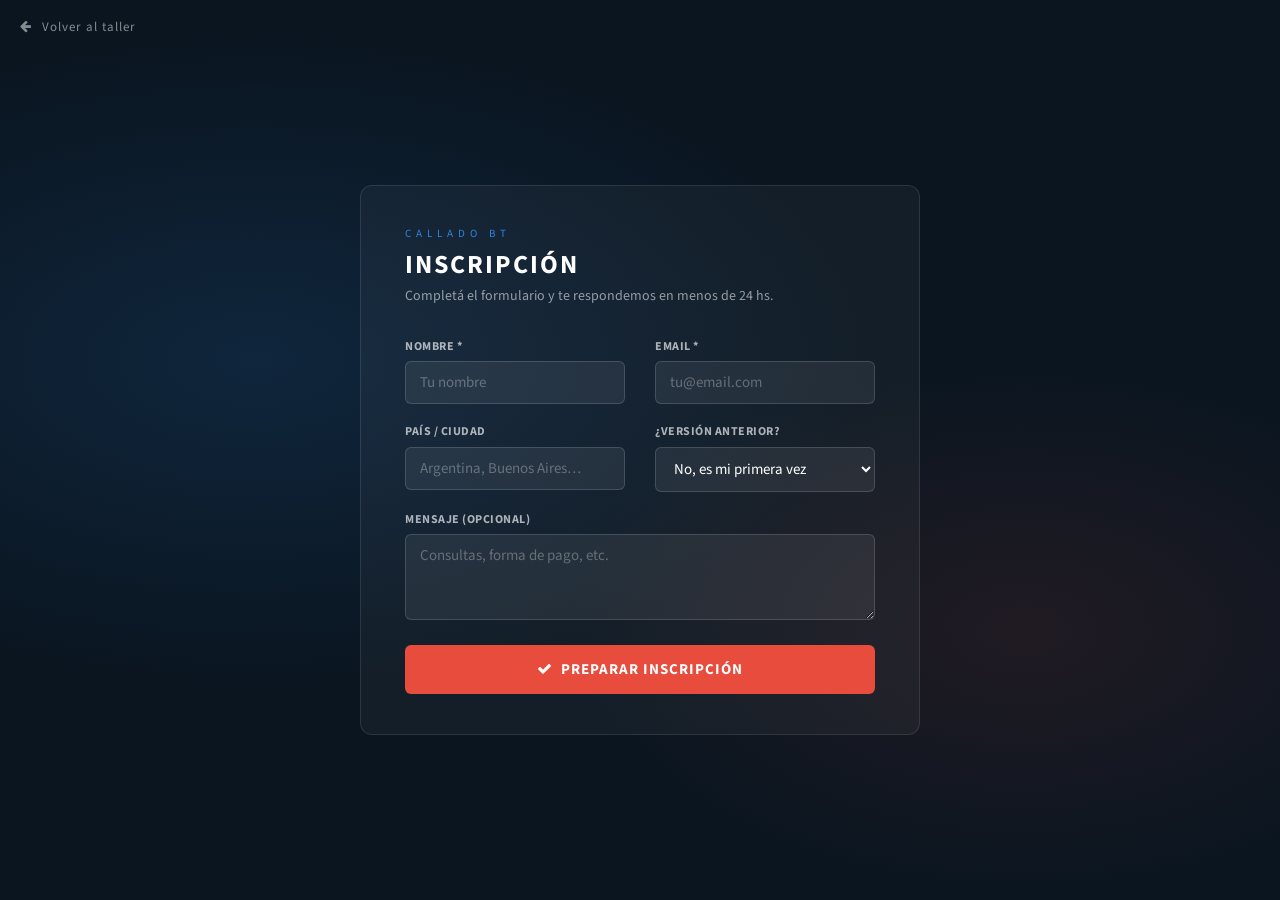
==== inscripcion.html @ 4c759ebe "Add dedicated inscription page to avoid iframe navigation issues - Create inscripcion.html: standalo" ====
<!DOCTYPE html>
<html lang="es">
<head>
  <meta charset="UTF-8">
  <meta name="viewport" content="width=device-width, initial-scale=1">
  <title>Inscripción al Taller — CALLADO BT</title>

  <!-- Bootstrap 3 -->
  <link rel="stylesheet" href="https://maxcdn.bootstrapcdn.com/bootstrap/3.4.1/css/bootstrap.min.css">
  <!-- Font Awesome 4 -->
  <link rel="stylesheet" href="https://cdnjs.cloudflare.com/ajax/libs/font-awesome/4.7.0/css/font-awesome.min.css">
  <!-- Google Fonts -->
  <link href="https://fonts.googleapis.com/css?family=Source+Sans+Pro:300,400,700" rel="stylesheet">
  <!-- CSS propio -->
  <link rel="stylesheet" href="css/style.css">

  <style>
    html, body {
      background: #0a1520;
      color: #fff;
      font-family: 'Source Sans Pro', sans-serif;
      min-height: 100vh;
      margin: 0;
      padding: 0;
    }

    .insc-page {
      min-height: 100vh;
      display: flex;
      flex-direction: column;
      align-items: center;
      justify-content: center;
      padding: 60px 20px 40px;
      background:
        radial-gradient(ellipse 80% 60% at 20% 40%, rgba(46,134,222,0.15) 0%, transparent 60%),
        radial-gradient(ellipse 60% 50% at 80% 70%, rgba(231,76,60,0.10) 0%, transparent 60%),
        #0a1520;
    }

    .insc-back {
      position: absolute;
      top: 18px;
      left: 20px;
      font-size: 13px;
      color: rgba(255,255,255,0.5);
      text-decoration: none;
      letter-spacing: 1px;
    }
    .insc-back:hover { color: #fff; text-decoration: none; }
    .insc-back i { margin-right: 6px; }

    .insc-box {
      background: rgba(255,255,255,0.04);
      border: 1px solid rgba(255,255,255,0.10);
      border-radius: 12px;
      padding: 40px 44px;
      width: 100%;
      max-width: 560px;
    }

    .insc-logo {
      font-size: 11px;
      letter-spacing: 5px;
      text-transform: uppercase;
      color: #2e86de;
      margin-bottom: 10px;
    }

    .insc-title {
      font-size: 26px;
      font-weight: 700;
      letter-spacing: 2px;
      text-transform: uppercase;
      color: #fff;
      margin: 0 0 6px;
    }

    .insc-subtitle {
      font-size: 14px;
      color: rgba(255,255,255,0.55);
      margin-bottom: 28px;
    }

    .insc-box .form-group label {
      font-size: 12px;
      font-weight: 700;
      color: rgba(255,255,255,0.65);
      letter-spacing: 0.5px;
      margin-bottom: 6px;
      text-transform: uppercase;
    }

    .insc-box .form-control {
      background: rgba(255,255,255,0.07);
      border: 1px solid rgba(255,255,255,0.15);
      color: #fff;
      border-radius: 6px;
      font-size: 15px;
      padding: 10px 14px;
      height: auto;
      box-shadow: none;
      transition: border-color 0.2s;
    }
    .insc-box .form-control::placeholder { color: rgba(255,255,255,0.3); }
    .insc-box .form-control:focus {
      border-color: #e74c3c;
      background: rgba(255,255,255,0.10);
      box-shadow: 0 0 0 3px rgba(231,76,60,0.15);
      color: #fff;
      outline: none;
    }
    .insc-box select.form-control option { background: #1a252f; color: #fff; }

    .insc-submit {
      width: 100%;
      margin-top: 10px;
      background: #e74c3c;
      color: #fff;
      border: none;
      border-radius: 6px;
      font-size: 15px;
      font-weight: 700;
      letter-spacing: 1px;
      padding: 14px;
      text-transform: uppercase;
      cursor: pointer;
      transition: background 0.2s;
    }
    .insc-submit:hover { background: #c0392b; }

    /* Panel de confirmación */
    #insc-confirm { display: none; }

    .insc-confirm-box {
      background: rgba(39,174,96,0.08);
      border: 1px solid rgba(39,174,96,0.4);
      border-radius: 10px;
      padding: 28px 32px;
      text-align: center;
    }
    .insc-confirm-box i {
      font-size: 36px;
      color: #2ecc71;
      display: block;
      margin-bottom: 12px;
    }
    .insc-confirm-box h4 {
      font-size: 18px;
      font-weight: 700;
      color: #fff;
      margin: 0 0 8px;
    }
    .insc-confirm-box p {
      font-size: 14px;
      color: rgba(255,255,255,0.6);
      margin-bottom: 20px;
    }
    .insc-confirm-box .btn-mailto {
      display: inline-block;
      background: #e74c3c;
      color: #fff;
      border-radius: 6px;
      padding: 12px 28px;
      font-size: 14px;
      font-weight: 700;
      letter-spacing: 1px;
      text-transform: uppercase;
      text-decoration: none;
      transition: background 0.2s;
    }
    .insc-confirm-box .btn-mailto:hover { background: #c0392b; color: #fff; text-decoration: none; }

    .insc-alt {
      margin-top: 14px;
      font-size: 13px;
      color: rgba(255,255,255,0.4);
    }
    .insc-alt a { color: rgba(255,255,255,0.6); text-decoration: underline; }

    @media (max-width: 600px) {
      .insc-box { padding: 28px 20px; }
    }
  </style>
</head>
<body>

  <div class="insc-page">
    <a href="taller.html" class="insc-back"><i class="fa fa-arrow-left"></i> Volver al taller</a>

    <div class="insc-box">
      <p class="insc-logo">CALLADO BT</p>
      <h1 class="insc-title">Inscripción</h1>
      <p class="insc-subtitle">Completá el formulario y te respondemos en menos de 24 hs.</p>

      <!-- FORMULARIO -->
      <div id="insc-form">
        <form id="formInscripcion" novalidate>
          <div class="row">
            <div class="col-sm-6">
              <div class="form-group">
                <label for="fi-nombre">Nombre *</label>
                <input type="text" class="form-control" id="fi-nombre" placeholder="Tu nombre" required>
              </div>
            </div>
            <div class="col-sm-6">
              <div class="form-group">
                <label for="fi-email">Email *</label>
                <input type="email" class="form-control" id="fi-email" placeholder="tu@email.com" required>
              </div>
            </div>
          </div>
          <div class="row">
            <div class="col-sm-6">
              <div class="form-group">
                <label for="fi-pais">País / Ciudad</label>
                <input type="text" class="form-control" id="fi-pais" placeholder="Argentina, Buenos Aires…">
              </div>
            </div>
            <div class="col-sm-6">
              <div class="form-group">
                <label for="fi-version">¿Versión anterior?</label>
                <select class="form-control" id="fi-version">
                  <option value="no">No, es mi primera vez</option>
                  <option value="si">Sí (pido 50% de descuento)</option>
                </select>
              </div>
            </div>
          </div>
          <div class="form-group">
            <label for="fi-mensaje">Mensaje (opcional)</label>
            <textarea class="form-control" id="fi-mensaje" rows="3" placeholder="Consultas, forma de pago, etc."></textarea>
          </div>
          <div id="fi-error" style="display:none; color:#e74c3c; font-size:13px; margin-bottom:10px;">
            Completá nombre y email para continuar.
          </div>
          <button type="submit" class="insc-submit">
            <i class="fa fa-check"></i> &nbsp;Preparar inscripción
          </button>
        </form>
      </div>

      <!-- CONFIRMACIÓN -->
      <div id="insc-confirm">
        <div class="insc-confirm-box">
          <i class="fa fa-envelope-o"></i>
          <h4>¡Todo listo!</h4>
          <p>Hacé click en el botón para abrir tu cliente de email con el mensaje ya armado. Solo tenés que enviarlo.</p>
          <a id="insc-mailto-btn" href="#" class="btn-mailto">
            <i class="fa fa-envelope"></i> &nbsp;Abrir email y enviar
          </a>
          <div class="insc-alt">
            O escribí directamente a <a href="mailto:acordatemidire@gmail.com">acordatemidire@gmail.com</a>
          </div>
        </div>
      </div>

    </div><!-- /insc-box -->
  </div>

  <script src="https://code.jquery.com/jquery-3.6.0.min.js"></script>
  <script>
    $('#formInscripcion').on('submit', function (e) {
      e.preventDefault();

      var nombre  = $('#fi-nombre').val().trim();
      var email   = $('#fi-email').val().trim();
      var pais    = $('#fi-pais').val().trim();
      var version = $('#fi-version').val();
      var mensaje = $('#fi-mensaje').val().trim();

      if (!nombre || !email) {
        $('#fi-error').show();
        return;
      }
      $('#fi-error').hide();

      var versionTexto = version === 'si'
        ? 'Sí, tengo versión anterior (solicito 50% dto.)'
        : 'No, es mi primera vez';

      var cuerpo = [
        'Nombre: '           + nombre,
        'Email: '            + email,
        'País/Ciudad: '      + (pais || 'No especificado'),
        'Versión anterior: ' + versionTexto,
        '',
        'Mensaje:',
        mensaje || '(sin mensaje adicional)'
      ].join('\n');

      var mailto = 'mailto:acordatemidire@gmail.com'
        + '?subject=' + encodeURIComponent('Inscripción taller CALLADO BT — ' + nombre)
        + '&body='    + encodeURIComponent(cuerpo);

      $('#insc-mailto-btn').attr('href', mailto);
      $('#insc-form').hide();
      $('#insc-confirm').show();
    });
  </script>
</body>
</html>
---- css/style.css ----
/* ===== RESET & BASE ===== */
* { box-sizing: border-box; }

body {
  font-family: 'Source Sans Pro', sans-serif;
  font-size: 16px;
  color: #333;
  background: #fff;
}

a { color: #e74c3c; text-decoration: none; }
a:hover { color: #c0392b; }

/* ===== PRELOADER ===== */
.preloader {
  position: fixed;
  top: 0; left: 0;
  width: 100%; height: 100%;
  background: #1a252f;
  z-index: 9999;
  display: flex;
  align-items: center;
  justify-content: center;
}
.preloader-inner {
  width: 40px; height: 40px;
  border: 4px solid rgba(255,255,255,0.15);
  border-top-color: #e74c3c;
  border-radius: 50%;
  animation: spin 0.8s linear infinite;
}
@keyframes spin { to { transform: rotate(360deg); } }

/* ===== NAVBAR ===== */
.navbar-default {
  background-color: rgba(26, 37, 47, 0.92) !important;
  border: none;
  transition: background-color 0.3s;
}
.navbar-default .navbar-brand {
  color: #fff !important;
  font-weight: 700;
  font-size: 20px;
  letter-spacing: 2px;
  text-transform: uppercase;
}
.navbar-default .nav > li > a {
  color: rgba(255,255,255,0.82) !important;
  font-size: 12px;
  letter-spacing: 1.5px;
  text-transform: uppercase;
  padding: 20px 14px;
  transition: color 0.25s, border-bottom 0.25s;
}
.navbar-default .nav > li > a:hover,
.navbar-default .nav > li.active > a {
  color: #fff !important;
  border-bottom: 2px solid #e74c3c;
  background: transparent !important;
}
/* Hamburger en mobile */
.navbar-default .navbar-toggle .icon-bar { background-color: #fff; }
.navbar-default .navbar-toggle { border-color: rgba(255,255,255,0.3); }

/* ===== HERO ===== */
#home {
  min-height: 100vh;
  display: flex;
  align-items: center;
  justify-content: center;
  text-align: center;
  position: relative;
  color: #fff;
  padding: 120px 20px 80px;
}

.overlay {
  position: absolute;
  top: 0; left: 0;
  width: 100%; height: 100%;
  background: rgba(18, 28, 38, 0.62);
  z-index: 1;
}

#home .container {
  position: relative;
  z-index: 2;
}

.hero-title {
  font-size: 54px;
  font-weight: 300;
  letter-spacing: 18px;
  text-transform: uppercase;
  color: #fff;
  margin-bottom: 28px;
  line-height: 1.1;
}

.hero-desc {
  font-size: 18px;
  line-height: 1.85;
  max-width: 780px;
  margin: 0 auto 16px;
  color: rgba(255,255,255,0.88);
}

.hero-email {
  color: rgba(255,255,255,0.65);
  margin-bottom: 32px;
  font-size: 15px;
}
.hero-email a { color: #e74c3c; border-bottom: 1px dotted #e74c3c; }

.btn-cta {
  display: inline-block;
  background-color: #e74c3c;
  color: #fff !important;
  padding: 14px 40px;
  border-radius: 4px;
  font-size: 15px;
  letter-spacing: 1px;
  border: none;
  transition: background 0.28s, transform 0.2s, box-shadow 0.2s;
  box-shadow: 0 4px 16px rgba(231,76,60,0.35);
}
.btn-cta:hover {
  background-color: #c0392b;
  transform: translateY(-2px);
  box-shadow: 0 8px 24px rgba(231,76,60,0.45);
}

/* ===== SECCIONES GENERALES ===== */
#gallery { padding: 80px 0 60px; }
section { scroll-margin-top: 60px; }

.section-title {
  font-size: 26px;
  font-weight: 300;
  letter-spacing: 12px;
  text-transform: uppercase;
  text-align: center;
  margin: 70px 0 32px;
  color: #2c3e50;
}

.subsection-title {
  font-size: 20px;
  font-weight: 400;
  letter-spacing: 5px;
  text-transform: uppercase;
  text-align: center;
  margin: 50px 0 20px;
  color: #2c3e50;
}

/* ===== LISTAS ===== */
.feature-list,
.taller-list {
  list-style: none;
  padding: 0;
  margin-bottom: 30px;
}
.feature-list li,
.taller-list li {
  padding: 9px 0;
  font-size: 16px;
  border-bottom: 1px solid #f2f2f2;
  color: #555;
}
.feature-list li i { color: #e74c3c; margin-right: 10px; }
.taller-list  li i { color: #2c3e50; margin-right: 10px; }

/* ===== OWL CAROUSEL ===== */
.owl-carousel { margin: 40px 0 70px; }
.owl-carousel .item { text-align: center; padding: 10px 12px; }
.owl-carousel .item img {
  width: 100%;
  border-radius: 4px;
  margin-bottom: 14px;
  object-fit: cover;
  height: 220px;
}
.owl-carousel .item h4 {
  font-size: 14px;
  font-weight: 700;
  letter-spacing: 2px;
  text-transform: uppercase;
  margin-bottom: 6px;
  color: #2c3e50;
}
.owl-carousel .item p { font-size: 14px; color: #888; margin-bottom: 8px; }
.owl-carousel .item a {
  font-size: 13px;
  color: #e74c3c;
  border-bottom: 1px solid #e74c3c;
}

/* ===== STORY TEXT ===== */
.story-text {
  font-size: 17px;
  line-height: 1.9;
  color: #555;
  margin-bottom: 22px;
}

/* ===== VIDEO WRAPPER ===== */
.video-wrapper {
  position: relative;
  padding-bottom: 56.25%;
  height: 0;
  overflow: hidden;
  margin-bottom: 30px;
  border-radius: 6px;
  box-shadow: 0 4px 20px rgba(0,0,0,0.14);
}
.video-wrapper iframe {
  position: absolute;
  top: 0; left: 0;
  width: 100%; height: 100%;
  border: 0;
}
.video-desc {
  color: #888;
  font-size: 15px;
  margin-bottom: 20px;
}

/* ===== TECH CARDS ===== */
.tech-card {
  text-align: center;
  padding: 32px 22px;
  margin-bottom: 30px;
  border: 1px solid #eaecee;
  border-radius: 8px;
  transition: box-shadow 0.28s, transform 0.28s;
  background: #fff;
}
.tech-card:hover {
  box-shadow: 0 8px 28px rgba(0,0,0,0.09);
  transform: translateY(-3px);
}
.tech-card i {
  color: #e74c3c;
  margin-bottom: 18px;
  display: block;
}
.tech-card h4 {
  font-size: 15px;
  font-weight: 700;
  letter-spacing: 2px;
  text-transform: uppercase;
  margin-bottom: 12px;
  color: #2c3e50;
}
.tech-card p { color: #666; font-size: 15px; line-height: 1.75; }

/* ===== TERMINAL ===== */
.terminal-box {
  background: #1a252f;
  color: #00e676;
  font-family: 'Courier New', Courier, monospace;
  font-size: 13px;
  padding: 22px 26px;
  border-radius: 8px;
  text-align: left;
  line-height: 1.85;
  margin: 24px 0 44px;
  box-shadow: 0 6px 24px rgba(0,0,0,0.28);
  overflow-x: auto;
}
.terminal-box pre {
  background: none;
  border: none;
  color: #00e676;
  font-size: 13px;
  margin: 0; padding: 0;
  white-space: pre-wrap;
}

/* ===== UPGRADE BOX ===== */
.upgrade-box {
  background: #fafafa;
  border-left: 4px solid #e74c3c;
  padding: 20px 26px;
  border-radius: 4px;
  margin: 30px 0 50px;
}
.upgrade-box h4 { color: #2c3e50; margin-bottom: 8px; font-size: 16px; }
.upgrade-box i  { color: #e74c3c; margin-right: 8px; }
.upgrade-box p  { color: #666; font-size: 15px; margin: 0; }

/* ===== LIMITATIONS ===== */
.limitations-list { list-style: none; padding: 0; margin-bottom: 40px; }
.limitations-list li {
  padding: 11px 0 11px 26px;
  position: relative;
  font-size: 16px;
  border-bottom: 1px solid #f2f2f2;
  color: #555;
  line-height: 1.6;
}
.limitations-list li::before {
  content: '·';
  color: #e74c3c;
  font-size: 28px;
  position: absolute;
  left: 4px;
  top: 4px;
  line-height: 1;
}

/* ===== FAQ ===== */
.faq-item {
  margin-bottom: 30px;
  padding-bottom: 30px;
  border-bottom: 1px solid #eee;
}
.faq-item h4 {
  font-size: 17px;
  font-weight: 700;
  color: #2c3e50;
  margin-bottom: 8px;
}
.faq-item p { font-size: 16px; color: #555; line-height: 1.75; margin: 0; }

/* ===== FOOTER ===== */
footer {
  background: rgb(48, 67, 82);
  color: rgba(255,255,255,0.75);
  text-align: center;
  padding: 34px 24px;
  font-size: 14px;
  line-height: 1.85;
}
footer p { margin: 0; }

/* ===== GO-TOP ===== */
.go-top {
  position: fixed;
  bottom: 28px;
  right: 28px;
  background: #e74c3c;
  color: #fff !important;
  width: 42px; height: 42px;
  border-radius: 50%;
  display: flex;
  align-items: center;
  justify-content: center;
  font-size: 18px;
  z-index: 999;
  opacity: 0;
  transition: opacity 0.3s, background 0.3s;
  box-shadow: 0 3px 12px rgba(0,0,0,0.25);
}
.go-top.visible { opacity: 1; }
.go-top:hover   { background: #c0392b; }

/* ===== RESPONSIVE ===== */
@media (max-width: 992px) {
  .hero-title { font-size: 38px; letter-spacing: 10px; }
}
@media (max-width: 768px) {
  .hero-title { font-size: 28px; letter-spacing: 6px; }
  .hero-desc  { font-size: 15px; }
  .section-title { font-size: 18px; letter-spacing: 5px; }
  .tech-card  { margin-bottom: 16px; }
  .owl-carousel .item img { height: 160px; }
}

/* ===== TECH CARD LINK ===== */
.tech-card-link {
  color: #e74c3c;
  font-size: 14px;
  border-bottom: 1px dotted #e74c3c;
}
.tech-card-link:hover { color: #c0392b; }

.faq-link {
  color: #e74c3c;
  font-size: 14px;
  border-bottom: 1px dotted #e74c3c;
  display: inline-block;
  margin-top: 6px;
}
.faq-link:hover { color: #c0392b; }

/* ===== MODAL TALLER ===== */
.modal-taller-content {
  border-radius: 10px;
  border: none;
  box-shadow: 0 20px 60px rgba(0,0,0,0.3);
}
.modal-taller-header {
  background: #1a252f;
  border-radius: 10px 10px 0 0;
  padding: 24px 28px 18px;
  border-bottom: none;
}
.modal-taller-header .modal-title {
  color: #fff;
  font-size: 20px;
  font-weight: 300;
  letter-spacing: 4px;
  text-transform: uppercase;
}
.modal-taller-subtitle {
  color: rgba(255,255,255,0.55);
  font-size: 13px;
  margin: 6px 0 0;
}
.modal-taller-close {
  color: rgba(255,255,255,0.6) !important;
  opacity: 1 !important;
  font-size: 22px;
}
.modal-taller-close:hover { color: #fff !important; }
.modal-taller-body {
  padding: 28px;
}
.modal-taller-body .form-group label {
  font-size: 13px;
  font-weight: 700;
  color: #2c3e50;
  letter-spacing: 0.5px;
  margin-bottom: 6px;
}
.modal-taller-body .form-control {
  border-radius: 6px;
  border: 1px solid #dde1e7;
  font-size: 14px;
  padding: 10px 14px;
  height: auto;
  box-shadow: none;
  transition: border-color 0.2s;
}
.modal-taller-body .form-control:focus {
  border-color: #e74c3c;
  box-shadow: 0 0 0 3px rgba(231,76,60,0.1);
}
.modal-taller-btn {
  margin-top: 8px;
  width: 100%;
  padding: 14px;
  font-size: 15px;
}
.modal-taller-success {
  background: #eafaf1;
  border: 1px solid #27ae60;
  border-radius: 6px;
  padding: 12px 16px;
  color: #1e8449;
  font-size: 14px;
  margin-bottom: 14px;
}
.modal-taller-success i { margin-right: 8px; }
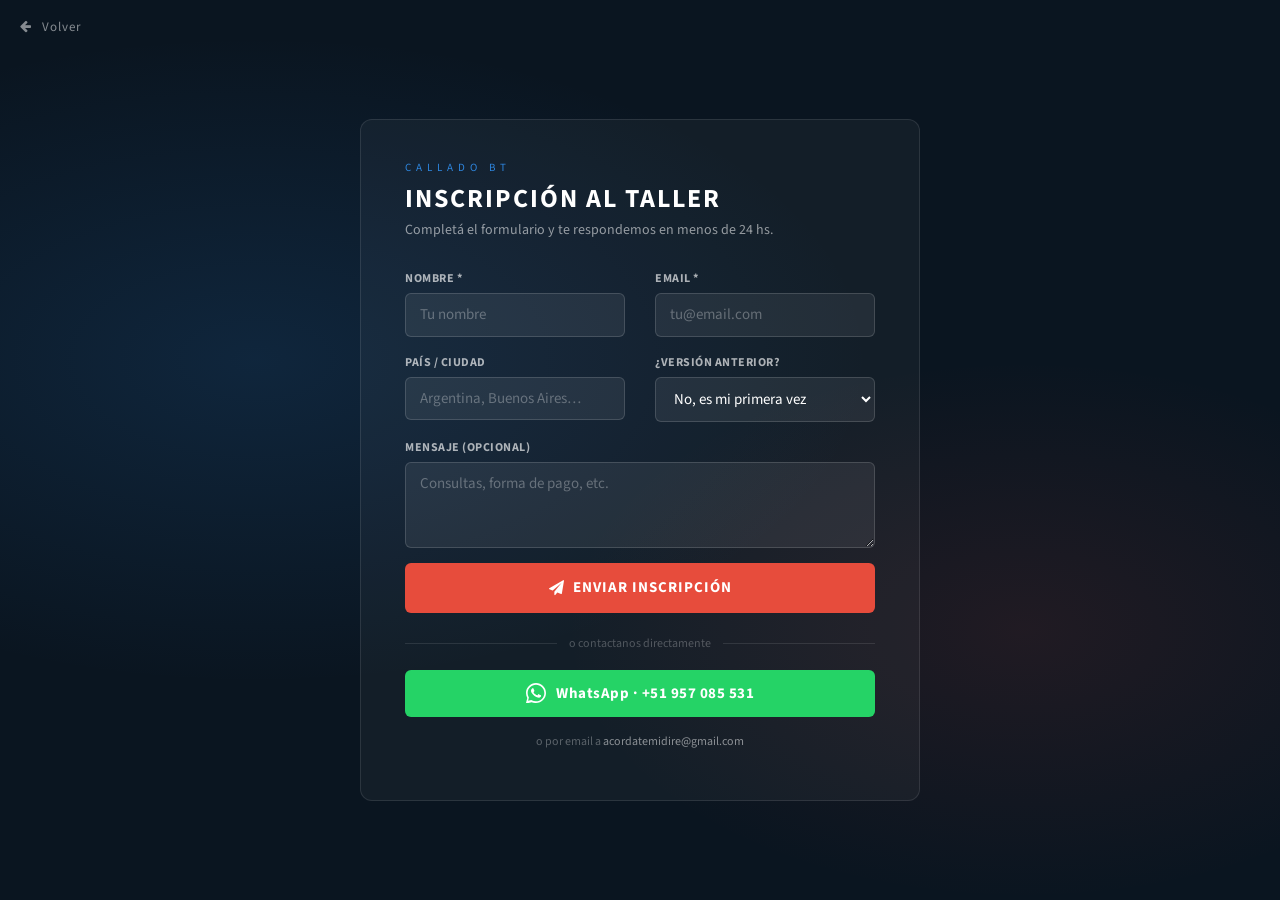
==== commit 8c84392f: "Add Web3Forms direct email + WhatsApp contact button - inscripcion.html: replace mailto workaround w" ====
--- a/inscripcion.html
+++ b/inscripcion.html
@@ -11,8 +11,6 @@
   <link rel="stylesheet" href="https://cdnjs.cloudflare.com/ajax/libs/font-awesome/4.7.0/css/font-awesome.min.css">
   <!-- Google Fonts -->
   <link href="https://fonts.googleapis.com/css?family=Source+Sans+Pro:300,400,700" rel="stylesheet">
-  <!-- CSS propio -->
-  <link rel="stylesheet" href="css/style.css">
 
   <style>
     html, body {
@@ -20,10 +18,8 @@
       color: #fff;
       font-family: 'Source Sans Pro', sans-serif;
       min-height: 100vh;
-      margin: 0;
-      padding: 0;
-    }
-
+      margin: 0; padding: 0;
+    }
     .insc-page {
       min-height: 100vh;
       display: flex;
@@ -36,11 +32,9 @@
         radial-gradient(ellipse 60% 50% at 80% 70%, rgba(231,76,60,0.10) 0%, transparent 60%),
         #0a1520;
     }
-
     .insc-back {
       position: absolute;
-      top: 18px;
-      left: 20px;
+      top: 18px; left: 20px;
       font-size: 13px;
       color: rgba(255,255,255,0.5);
       text-decoration: none;
@@ -54,51 +48,32 @@
       border: 1px solid rgba(255,255,255,0.10);
       border-radius: 12px;
       padding: 40px 44px;
-      width: 100%;
-      max-width: 560px;
-    }
-
+      width: 100%; max-width: 560px;
+    }
     .insc-logo {
-      font-size: 11px;
-      letter-spacing: 5px;
+      font-size: 11px; letter-spacing: 5px;
+      text-transform: uppercase; color: #2e86de; margin-bottom: 10px;
+    }
+    .insc-title {
+      font-size: 26px; font-weight: 700;
+      letter-spacing: 2px; text-transform: uppercase;
+      color: #fff; margin: 0 0 6px;
+    }
+    .insc-subtitle {
+      font-size: 14px; color: rgba(255,255,255,0.55); margin-bottom: 28px;
+    }
+    .insc-box .form-group label {
+      font-size: 12px; font-weight: 700;
+      color: rgba(255,255,255,0.65);
+      letter-spacing: 0.5px; margin-bottom: 6px;
       text-transform: uppercase;
-      color: #2e86de;
-      margin-bottom: 10px;
-    }
-
-    .insc-title {
-      font-size: 26px;
-      font-weight: 700;
-      letter-spacing: 2px;
-      text-transform: uppercase;
-      color: #fff;
-      margin: 0 0 6px;
-    }
-
-    .insc-subtitle {
-      font-size: 14px;
-      color: rgba(255,255,255,0.55);
-      margin-bottom: 28px;
-    }
-
-    .insc-box .form-group label {
-      font-size: 12px;
-      font-weight: 700;
-      color: rgba(255,255,255,0.65);
-      letter-spacing: 0.5px;
-      margin-bottom: 6px;
-      text-transform: uppercase;
-    }
-
+    }
     .insc-box .form-control {
       background: rgba(255,255,255,0.07);
       border: 1px solid rgba(255,255,255,0.15);
-      color: #fff;
-      border-radius: 6px;
-      font-size: 15px;
-      padding: 10px 14px;
-      height: auto;
-      box-shadow: none;
+      color: #fff; border-radius: 6px;
+      font-size: 15px; padding: 10px 14px;
+      height: auto; box-shadow: none;
       transition: border-color 0.2s;
     }
     .insc-box .form-control::placeholder { color: rgba(255,255,255,0.3); }
@@ -106,196 +81,259 @@
       border-color: #e74c3c;
       background: rgba(255,255,255,0.10);
       box-shadow: 0 0 0 3px rgba(231,76,60,0.15);
-      color: #fff;
-      outline: none;
+      color: #fff; outline: none;
     }
     .insc-box select.form-control option { background: #1a252f; color: #fff; }
 
-    .insc-submit {
-      width: 100%;
-      margin-top: 10px;
-      background: #e74c3c;
-      color: #fff;
-      border: none;
-      border-radius: 6px;
-      font-size: 15px;
-      font-weight: 700;
-      letter-spacing: 1px;
-      padding: 14px;
-      text-transform: uppercase;
-      cursor: pointer;
+    .btn-send {
+      width: 100%; margin-top: 10px;
+      background: #e74c3c; color: #fff;
+      border: none; border-radius: 6px;
+      font-size: 15px; font-weight: 700;
+      letter-spacing: 1px; padding: 14px;
+      text-transform: uppercase; cursor: pointer;
       transition: background 0.2s;
-    }
-    .insc-submit:hover { background: #c0392b; }
-
-    /* Panel de confirmación */
-    #insc-confirm { display: none; }
-
-    .insc-confirm-box {
-      background: rgba(39,174,96,0.08);
-      border: 1px solid rgba(39,174,96,0.4);
-      border-radius: 10px;
-      padding: 28px 32px;
-      text-align: center;
-    }
-    .insc-confirm-box i {
-      font-size: 36px;
+      display: flex; align-items: center; justify-content: center; gap: 8px;
+    }
+    .btn-send:hover:not(:disabled) { background: #c0392b; }
+    .btn-send:disabled { opacity: 0.6; cursor: not-allowed; }
+
+    /* Spinner */
+    .spinner {
+      width: 16px; height: 16px;
+      border: 2px solid rgba(255,255,255,0.3);
+      border-top-color: #fff;
+      border-radius: 50%;
+      animation: spin 0.7s linear infinite;
+      display: none;
+    }
+    @keyframes spin { to { transform: rotate(360deg); } }
+
+    /* Alerts */
+    .insc-alert {
+      border-radius: 6px; padding: 12px 16px;
+      font-size: 14px; margin-top: 14px; display: none;
+    }
+    .insc-alert-ok {
+      background: rgba(39,174,96,0.12);
+      border: 1px solid rgba(39,174,96,0.5);
       color: #2ecc71;
-      display: block;
-      margin-bottom: 12px;
-    }
-    .insc-confirm-box h4 {
-      font-size: 18px;
-      font-weight: 700;
-      color: #fff;
-      margin: 0 0 8px;
-    }
-    .insc-confirm-box p {
-      font-size: 14px;
-      color: rgba(255,255,255,0.6);
-      margin-bottom: 20px;
-    }
-    .insc-confirm-box .btn-mailto {
-      display: inline-block;
-      background: #e74c3c;
-      color: #fff;
-      border-radius: 6px;
-      padding: 12px 28px;
-      font-size: 14px;
-      font-weight: 700;
-      letter-spacing: 1px;
-      text-transform: uppercase;
-      text-decoration: none;
+    }
+    .insc-alert-err {
+      background: rgba(231,76,60,0.12);
+      border: 1px solid rgba(231,76,60,0.5);
+      color: #e74c3c;
+    }
+
+    /* Divider */
+    .insc-divider {
+      display: flex; align-items: center; gap: 12px;
+      margin: 22px 0 18px; color: rgba(255,255,255,0.25); font-size: 12px;
+    }
+    .insc-divider::before, .insc-divider::after {
+      content: ''; flex: 1;
+      border-top: 1px solid rgba(255,255,255,0.1);
+    }
+
+    /* WhatsApp button */
+    .btn-whatsapp {
+      display: flex; align-items: center; justify-content: center; gap: 10px;
+      width: 100%; padding: 13px;
+      background: #25d366; color: #fff;
+      border: none; border-radius: 6px;
+      font-size: 15px; font-weight: 700;
+      letter-spacing: 0.5px; text-decoration: none;
       transition: background 0.2s;
     }
-    .insc-confirm-box .btn-mailto:hover { background: #c0392b; color: #fff; text-decoration: none; }
-
-    .insc-alt {
-      margin-top: 14px;
-      font-size: 13px;
-      color: rgba(255,255,255,0.4);
-    }
-    .insc-alt a { color: rgba(255,255,255,0.6); text-decoration: underline; }
-
-    @media (max-width: 600px) {
-      .insc-box { padding: 28px 20px; }
-    }
+    .btn-whatsapp:hover { background: #1ebe5d; color: #fff; text-decoration: none; }
+    .btn-whatsapp svg { width: 20px; height: 20px; fill: #fff; flex-shrink: 0; }
+
+    .insc-email-hint {
+      text-align: center; margin-top: 16px;
+      font-size: 12px; color: rgba(255,255,255,0.3);
+    }
+    .insc-email-hint a { color: rgba(255,255,255,0.5); }
+
+    @media (max-width: 600px) { .insc-box { padding: 28px 20px; } }
   </style>
 </head>
 <body>
 
   <div class="insc-page">
-    <a href="taller.html" class="insc-back"><i class="fa fa-arrow-left"></i> Volver al taller</a>
+    <a href="taller.html" class="insc-back"><i class="fa fa-arrow-left"></i> Volver</a>
 
     <div class="insc-box">
       <p class="insc-logo">CALLADO BT</p>
-      <h1 class="insc-title">Inscripción</h1>
+      <h1 class="insc-title">Inscripción al taller</h1>
       <p class="insc-subtitle">Completá el formulario y te respondemos en menos de 24 hs.</p>
 
-      <!-- FORMULARIO -->
-      <div id="insc-form">
-        <form id="formInscripcion" novalidate>
-          <div class="row">
-            <div class="col-sm-6">
-              <div class="form-group">
-                <label for="fi-nombre">Nombre *</label>
-                <input type="text" class="form-control" id="fi-nombre" placeholder="Tu nombre" required>
-              </div>
-            </div>
-            <div class="col-sm-6">
-              <div class="form-group">
-                <label for="fi-email">Email *</label>
-                <input type="email" class="form-control" id="fi-email" placeholder="tu@email.com" required>
-              </div>
+      <form id="formInscripcion" novalidate>
+        <div class="row">
+          <div class="col-sm-6">
+            <div class="form-group">
+              <label for="fi-nombre">Nombre *</label>
+              <input type="text" class="form-control" id="fi-nombre" placeholder="Tu nombre" required>
             </div>
           </div>
-          <div class="row">
-            <div class="col-sm-6">
-              <div class="form-group">
-                <label for="fi-pais">País / Ciudad</label>
-                <input type="text" class="form-control" id="fi-pais" placeholder="Argentina, Buenos Aires…">
-              </div>
-            </div>
-            <div class="col-sm-6">
-              <div class="form-group">
-                <label for="fi-version">¿Versión anterior?</label>
-                <select class="form-control" id="fi-version">
-                  <option value="no">No, es mi primera vez</option>
-                  <option value="si">Sí (pido 50% de descuento)</option>
-                </select>
-              </div>
+          <div class="col-sm-6">
+            <div class="form-group">
+              <label for="fi-email">Email *</label>
+              <input type="email" class="form-control" id="fi-email" placeholder="tu@email.com" required>
             </div>
           </div>
-          <div class="form-group">
-            <label for="fi-mensaje">Mensaje (opcional)</label>
-            <textarea class="form-control" id="fi-mensaje" rows="3" placeholder="Consultas, forma de pago, etc."></textarea>
+        </div>
+        <div class="row">
+          <div class="col-sm-6">
+            <div class="form-group">
+              <label for="fi-pais">País / Ciudad</label>
+              <input type="text" class="form-control" id="fi-pais" placeholder="Argentina, Buenos Aires…">
+            </div>
           </div>
-          <div id="fi-error" style="display:none; color:#e74c3c; font-size:13px; margin-bottom:10px;">
-            Completá nombre y email para continuar.
+          <div class="col-sm-6">
+            <div class="form-group">
+              <label for="fi-version">¿Versión anterior?</label>
+              <select class="form-control" id="fi-version">
+                <option value="no">No, es mi primera vez</option>
+                <option value="si">Sí (pido 50% de descuento)</option>
+              </select>
+            </div>
           </div>
-          <button type="submit" class="insc-submit">
-            <i class="fa fa-check"></i> &nbsp;Preparar inscripción
-          </button>
-        </form>
-      </div>
-
-      <!-- CONFIRMACIÓN -->
-      <div id="insc-confirm">
-        <div class="insc-confirm-box">
-          <i class="fa fa-envelope-o"></i>
-          <h4>¡Todo listo!</h4>
-          <p>Hacé click en el botón para abrir tu cliente de email con el mensaje ya armado. Solo tenés que enviarlo.</p>
-          <a id="insc-mailto-btn" href="#" class="btn-mailto">
-            <i class="fa fa-envelope"></i> &nbsp;Abrir email y enviar
-          </a>
-          <div class="insc-alt">
-            O escribí directamente a <a href="mailto:acordatemidire@gmail.com">acordatemidire@gmail.com</a>
-          </div>
-        </div>
-      </div>
-
-    </div><!-- /insc-box -->
+        </div>
+        <div class="form-group">
+          <label for="fi-mensaje">Mensaje (opcional)</label>
+          <textarea class="form-control" id="fi-mensaje" rows="3"
+            placeholder="Consultas, forma de pago, etc."></textarea>
+        </div>
+
+        <button type="submit" class="btn-send" id="btn-send">
+          <span class="spinner" id="spinner"></span>
+          <i class="fa fa-paper-plane" id="btn-icon"></i>
+          <span id="btn-text">Enviar inscripción</span>
+        </button>
+
+        <div class="insc-alert insc-alert-ok" id="alert-ok">
+          <i class="fa fa-check-circle"></i>
+          &nbsp;<strong>¡Mensaje enviado!</strong> Te respondemos en menos de 24 hs.
+        </div>
+        <div class="insc-alert insc-alert-err" id="alert-err">
+          <i class="fa fa-exclamation-circle"></i>
+          &nbsp;<span id="err-msg">Error al enviar. Intentá por WhatsApp o email directo.</span>
+        </div>
+      </form>
+
+      <div class="insc-divider">o contactanos directamente</div>
+
+      <a class="btn-whatsapp"
+         href="https://wa.me/51957085531?text=Hola%2C%20quiero%20anotarme%20al%20taller%20CALLADO%20BT"
+         target="_blank">
+        <!-- WhatsApp icon SVG -->
+        <svg viewBox="0 0 24 24" xmlns="http://www.w3.org/2000/svg">
+          <path d="M17.472 14.382c-.297-.149-1.758-.867-2.03-.967-.273-.099-.471-.148-.67.15
+            -.197.297-.767.966-.94 1.164-.173.199-.347.223-.644.075-.297-.15-1.255-.463-2.39-1.475
+            -.883-.788-1.48-1.761-1.653-2.059-.173-.297-.018-.458.13-.606.134-.133.298-.347.446-.52
+            .149-.174.198-.298.298-.497.099-.198.05-.371-.025-.52-.075-.149-.669-1.612-.916-2.207
+            -.242-.579-.487-.5-.669-.51-.173-.008-.371-.01-.57-.01-.198 0-.52.074-.792.372
+            -.272.297-1.04 1.016-1.04 2.479 0 1.462 1.065 2.875 1.213 3.074.149.198 2.096 3.2
+            5.077 4.487.709.306 1.262.489 1.694.625.712.227 1.36.195 1.871.118.571-.085
+            1.758-.719 2.006-1.413.248-.694.248-1.289.173-1.413-.074-.124-.272-.198-.57-.347z"/>
+          <path d="M12 0C5.373 0 0 5.373 0 12c0 2.127.558 4.122 1.532 5.852L.057 23.571
+            a.75.75 0 0 0 .921.921l5.752-1.467A11.945 11.945 0 0 0 12 24c6.627 0 12-5.373
+            12-12S18.627 0 12 0zm0 22c-1.907 0-3.693-.505-5.234-1.385l-.376-.217-3.892.993
+            1.007-3.868-.228-.384A9.96 9.96 0 0 1 2 12C2 6.477 6.477 2 12 2s10 4.477 10 10
+            -4.477 10-10 10z"/>
+        </svg>
+        WhatsApp · +51 957 085 531
+      </a>
+
+      <p class="insc-email-hint">
+        o por email a <a href="mailto:acordatemidire@gmail.com">acordatemidire@gmail.com</a>
+      </p>
+    </div>
   </div>
 
-  <script src="https://code.jquery.com/jquery-3.6.0.min.js"></script>
   <script>
-    $('#formInscripcion').on('submit', function (e) {
+    /* ---- Web3Forms — envío directo sin abrir cliente de email ----
+       Para activar: ingresá a https://web3forms.com, escribí tu email
+       y pegá la access key que te mandan en ACCESS_KEY abajo.        */
+    var ACCESS_KEY = 'TU_ACCESS_KEY_AQUI';
+
+    document.getElementById('formInscripcion').addEventListener('submit', function (e) {
       e.preventDefault();
 
-      var nombre  = $('#fi-nombre').val().trim();
-      var email   = $('#fi-email').val().trim();
-      var pais    = $('#fi-pais').val().trim();
-      var version = $('#fi-version').val();
-      var mensaje = $('#fi-mensaje').val().trim();
+      var nombre  = document.getElementById('fi-nombre').value.trim();
+      var email   = document.getElementById('fi-email').value.trim();
+      var pais    = document.getElementById('fi-pais').value.trim();
+      var version = document.getElementById('fi-version').value;
+      var mensaje = document.getElementById('fi-mensaje').value.trim();
 
       if (!nombre || !email) {
-        $('#fi-error').show();
+        showError('Completá nombre y email para continuar.');
         return;
       }
-      $('#fi-error').hide();
 
       var versionTexto = version === 'si'
         ? 'Sí, tengo versión anterior (solicito 50% dto.)'
         : 'No, es mi primera vez';
 
-      var cuerpo = [
-        'Nombre: '           + nombre,
-        'Email: '            + email,
-        'País/Ciudad: '      + (pais || 'No especificado'),
-        'Versión anterior: ' + versionTexto,
-        '',
-        'Mensaje:',
-        mensaje || '(sin mensaje adicional)'
-      ].join('\n');
-
-      var mailto = 'mailto:acordatemidire@gmail.com'
-        + '?subject=' + encodeURIComponent('Inscripción taller CALLADO BT — ' + nombre)
-        + '&body='    + encodeURIComponent(cuerpo);
-
-      $('#insc-mailto-btn').attr('href', mailto);
-      $('#insc-form').hide();
-      $('#insc-confirm').show();
+      /* Mostrar spinner */
+      setLoading(true);
+      hideAlerts();
+
+      fetch('https://api.web3forms.com/submit', {
+        method: 'POST',
+        headers: { 'Content-Type': 'application/json', 'Accept': 'application/json' },
+        body: JSON.stringify({
+          access_key:  ACCESS_KEY,
+          subject:     'Inscripción taller CALLADO BT — ' + nombre,
+          from_name:   nombre,
+          replyto:     email,
+          message: [
+            'Nombre: '           + nombre,
+            'Email: '            + email,
+            'País/Ciudad: '      + (pais || 'No especificado'),
+            'Versión anterior: ' + versionTexto,
+            '',
+            'Mensaje:',
+            mensaje || '(sin mensaje adicional)'
+          ].join('\n')
+        })
+      })
+      .then(function (res) { return res.json(); })
+      .then(function (data) {
+        setLoading(false);
+        if (data.success) {
+          document.getElementById('alert-ok').style.display = 'block';
+          document.getElementById('formInscripcion').reset();
+        } else {
+          showError(data.message || 'Error al enviar. Intentá por WhatsApp.');
+        }
+      })
+      .catch(function () {
+        setLoading(false);
+        showError('Sin conexión. Contactanos por WhatsApp o email.');
+      });
     });
+
+    function setLoading(on) {
+      var btn    = document.getElementById('btn-send');
+      var spin   = document.getElementById('spinner');
+      var icon   = document.getElementById('btn-icon');
+      var txt    = document.getElementById('btn-text');
+      btn.disabled   = on;
+      spin.style.display = on ? 'block' : 'none';
+      icon.style.display = on ? 'none'  : 'inline';
+      txt.textContent    = on ? 'Enviando…' : 'Enviar inscripción';
+    }
+
+    function hideAlerts() {
+      document.getElementById('alert-ok').style.display  = 'none';
+      document.getElementById('alert-err').style.display = 'none';
+    }
+
+    function showError(msg) {
+      document.getElementById('err-msg').textContent = msg;
+      document.getElementById('alert-err').style.display = 'block';
+    }
   </script>
 </body>
 </html>
